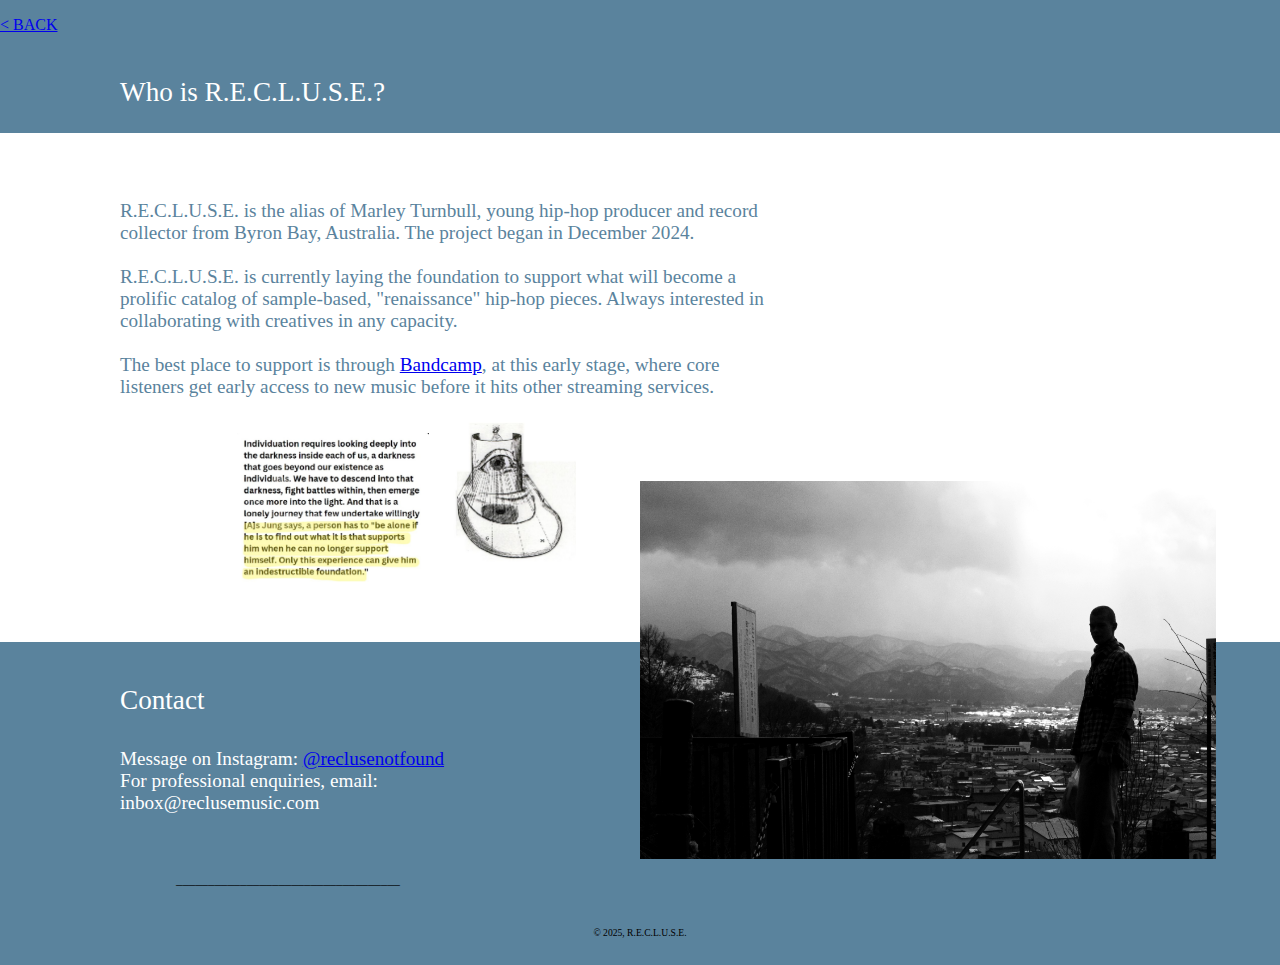
==== about/index.html @ 69113cee "Add files via upload" ====
<!DOCTYPE html>
<html>

<head>
	<meta charset="utf-8">
	<meta name="viewport" content="width=device-width, initial-scale=1">
	<meta name="description" content="New Single 'Heaven Knows' OUT NOW">
	<meta name="author" content="R.E.C.L.U.S.E.">
	<title> R.E.C.L.U.S.E. | About </title>
	<link rel="stylesheet" type="text/css" href="about.css">
	<link rel="shortcut icon" type="icon" href="about_images/eye.jpg">
</head>

<body>

<div class="placeholder">

<p class="back"> <a href="../index.html"> < BACK </a> </p>

<p class="about_t"> Who is R.E.C.L.U.S.E.? </p>

</div>

<div class="placeholder_2">

<p class="about_p">

R.E.C.L.U.S.E. is the alias of Marley Turnbull, young hip-hop producer and record collector from Byron Bay, Australia. The project began in December 2024. <br> <br>
R.E.C.L.U.S.E. is currently laying the foundation to support what will become a prolific catalog of sample-based, "renaissance" hip-hop pieces. Always interested in collaborating with creatives in any capacity. <br> <br>
The best place to support is through <a href="https://reclusenotfound.bandcamp.com" target="_blank">Bandcamp</a>, at this early stage, where core listeners get early access to new music before it hits other streaming services.

</p>

<img class="cemetary"  src="about_images/cemetary.jpg">
<img class="eye" src="about_images/eye.jpg">
<img class="jung" src="about_images/jung.jpg">

</div>

<div class="placeholder">

<p class="contact_t"> Contact </p>

<p class="contact_p"> Message on Instagram: <a href="https://www.instagram.com/reclusenotfound/" target="_blank"> @reclusenotfound </a> <br> For professional enquiries, email: inbox@reclusemusic.com </p>

</div>


<br>
<br>
<p class="divider"> ___________________________________ </p>
<br>

<footer>
	
<p class="footerdesc"> © 2025, R.E.C.L.U.S.E. </p>

</footer>
<br>

</body>



</html>
---- about/about.css ----
body {
background-color: #5a839d;
margin: 0%;
padding: 0%;
}

.back {
	color: white;
	text-decoration: none;
}
.placeholder {
	height: 7.3rem;
	background-color: #5a839d;
	animation: fadeIn 2.5s;
}

.about_t {
	display: block;
	padding-top: 1rem;
	padding-left: 7.5rem;
	color: white;
	font-size: 1.7rem;
}

.placeholder_2 {
	height: 31.8rem;
	background-color: white;
	animation: fadeIn 2.5s;
}

.about_p {
	display: inline-block;
	padding-left: 7.5rem;
	color: #5a839d;
	font-size: 1.2rem;
	max-width: 650px;
	padding-top: 3rem;
}

@keyframes fadeIn {
  0% { opacity: 0; }
  100% { opacity: 1; }
}

.cemetary {
	display: block;
	width:36rem;
	float: right;
	padding: 4rem;
}

.eye {
	display: block;
	width:8.2rem;
	float: right;
	padding: 0rem;
}

.jung {
	display: block;
	width:12rem;
	float: right;
	padding: 1rem;
}

.contact_t {
	padding-top: 1rem;
	padding-left: 7.5rem;
	color: white;
	font-size: 1.7rem;
	text-align: left;
}

.contact_p {
	padding-left: 7.5rem;
	color: white;
	font-size: 1.2rem;
	max-width: 650px;
	padding-top: 0.3rem;
}

.divider {
color: black;
font-size: 0.8rem;
text-align: center;
animation: fadeIn 10s;
margin-top: 3.2rem;
}

.footerdesc {
	color: black;
	font-size: 0.6rem;
	text-align: center;
	animation: fadeIn 8s;
	margin-top: 0.5rem;
/*	text-decoration: underline;*/
}
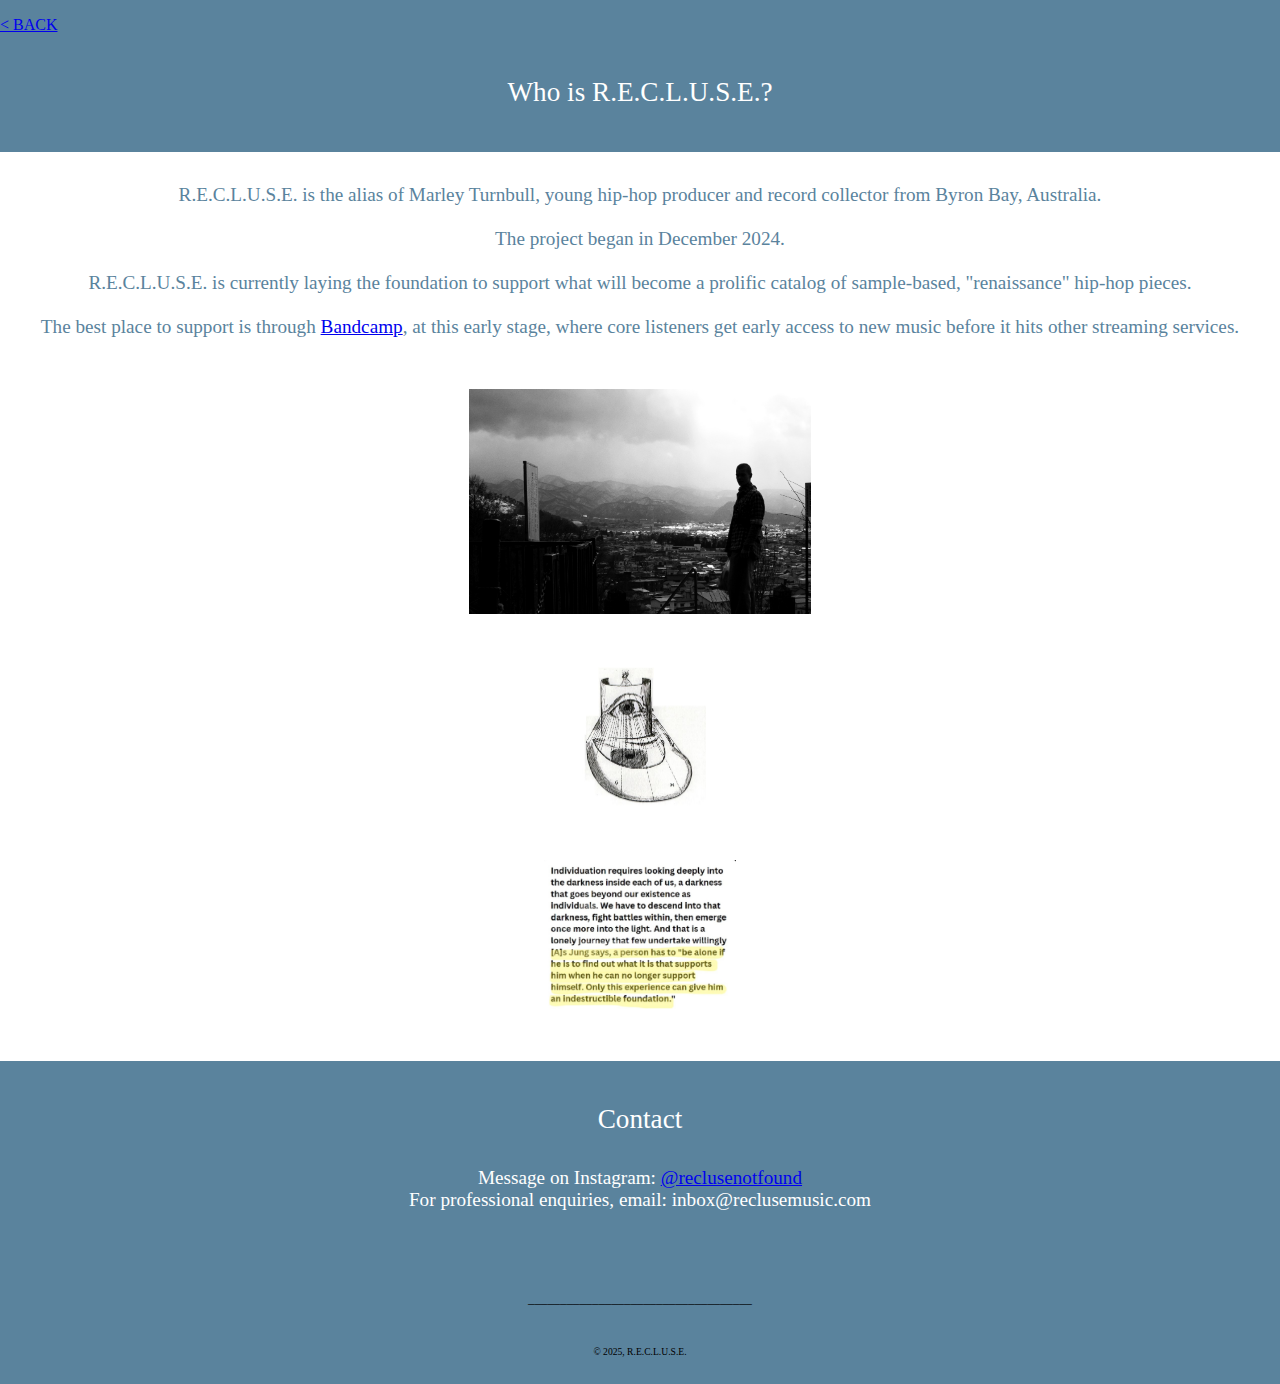
==== commit c78efd94: "index.html" ====
--- a/about/index.html
+++ b/about/index.html
@@ -25,8 +25,8 @@
 
 <p class="about_p">
 
-R.E.C.L.U.S.E. is the alias of Marley Turnbull, young hip-hop producer and record collector from Byron Bay, Australia. The project began in December 2024. <br> <br>
-R.E.C.L.U.S.E. is currently laying the foundation to support what will become a prolific catalog of sample-based, "renaissance" hip-hop pieces. Always interested in collaborating with creatives in any capacity. <br> <br>
+R.E.C.L.U.S.E. is the alias of Marley Turnbull, young hip-hop producer and record collector from Byron Bay, Australia. <br> <br> The project began in December 2024. <br> <br>
+R.E.C.L.U.S.E. is currently laying the foundation to support what will become a prolific catalog of sample-based, "renaissance" hip-hop pieces.<br> <br>
 The best place to support is through <a href="https://reclusenotfound.bandcamp.com" target="_blank">Bandcamp</a>, at this early stage, where core listeners get early access to new music before it hits other streaming services.
 
 </p>
@@ -62,4 +62,4 @@
 
 
 
-</html>+</html>
--- a/about/about.css
+++ b/about/about.css
@@ -17,24 +17,23 @@
 .about_t {
 	display: block;
 	padding-top: 1rem;
-	padding-left: 7.5rem;
+	text-align: center;
 	color: white;
 	font-size: 1.7rem;
 }
 
 .placeholder_2 {
-	height: 31.8rem;
+	height: 56.8rem;
 	background-color: white;
 	animation: fadeIn 2.5s;
 }
 
 .about_p {
-	display: inline-block;
-	padding-left: 7.5rem;
+	display: block;
+	text-align: center;
 	color: #5a839d;
 	font-size: 1.2rem;
-	max-width: 650px;
-	padding-top: 3rem;
+	padding: 2rem;
 }
 
 @keyframes fadeIn {
@@ -44,39 +43,39 @@
 
 .cemetary {
 	display: block;
-	width:36rem;
-	float: right;
-	padding: 4rem;
+	width:21.4rem;
+	margin-left: auto;
+	margin-right: auto;
 }
 
 .eye {
 	display: block;
+	margin-left: auto;
+	margin-right: auto;
 	width:8.2rem;
-	float: right;
-	padding: 0rem;
+	padding: 3rem;
 }
 
 .jung {
 	display: block;
+	margin-left: auto;
+	margin-right: auto;
 	width:12rem;
-	float: right;
-	padding: 1rem;
+	padding: rem;
 }
 
 .contact_t {
 	padding-top: 1rem;
-	padding-left: 7.5rem;
 	color: white;
 	font-size: 1.7rem;
-	text-align: left;
+	text-align: center;
 }
 
 .contact_p {
-	padding-left: 7.5rem;
 	color: white;
 	font-size: 1.2rem;
-	max-width: 650px;
 	padding-top: 0.3rem;
+	text-align: center;
 }
 
 .divider {
@@ -94,4 +93,4 @@
 	animation: fadeIn 8s;
 	margin-top: 0.5rem;
 /*	text-decoration: underline;*/
-}+}
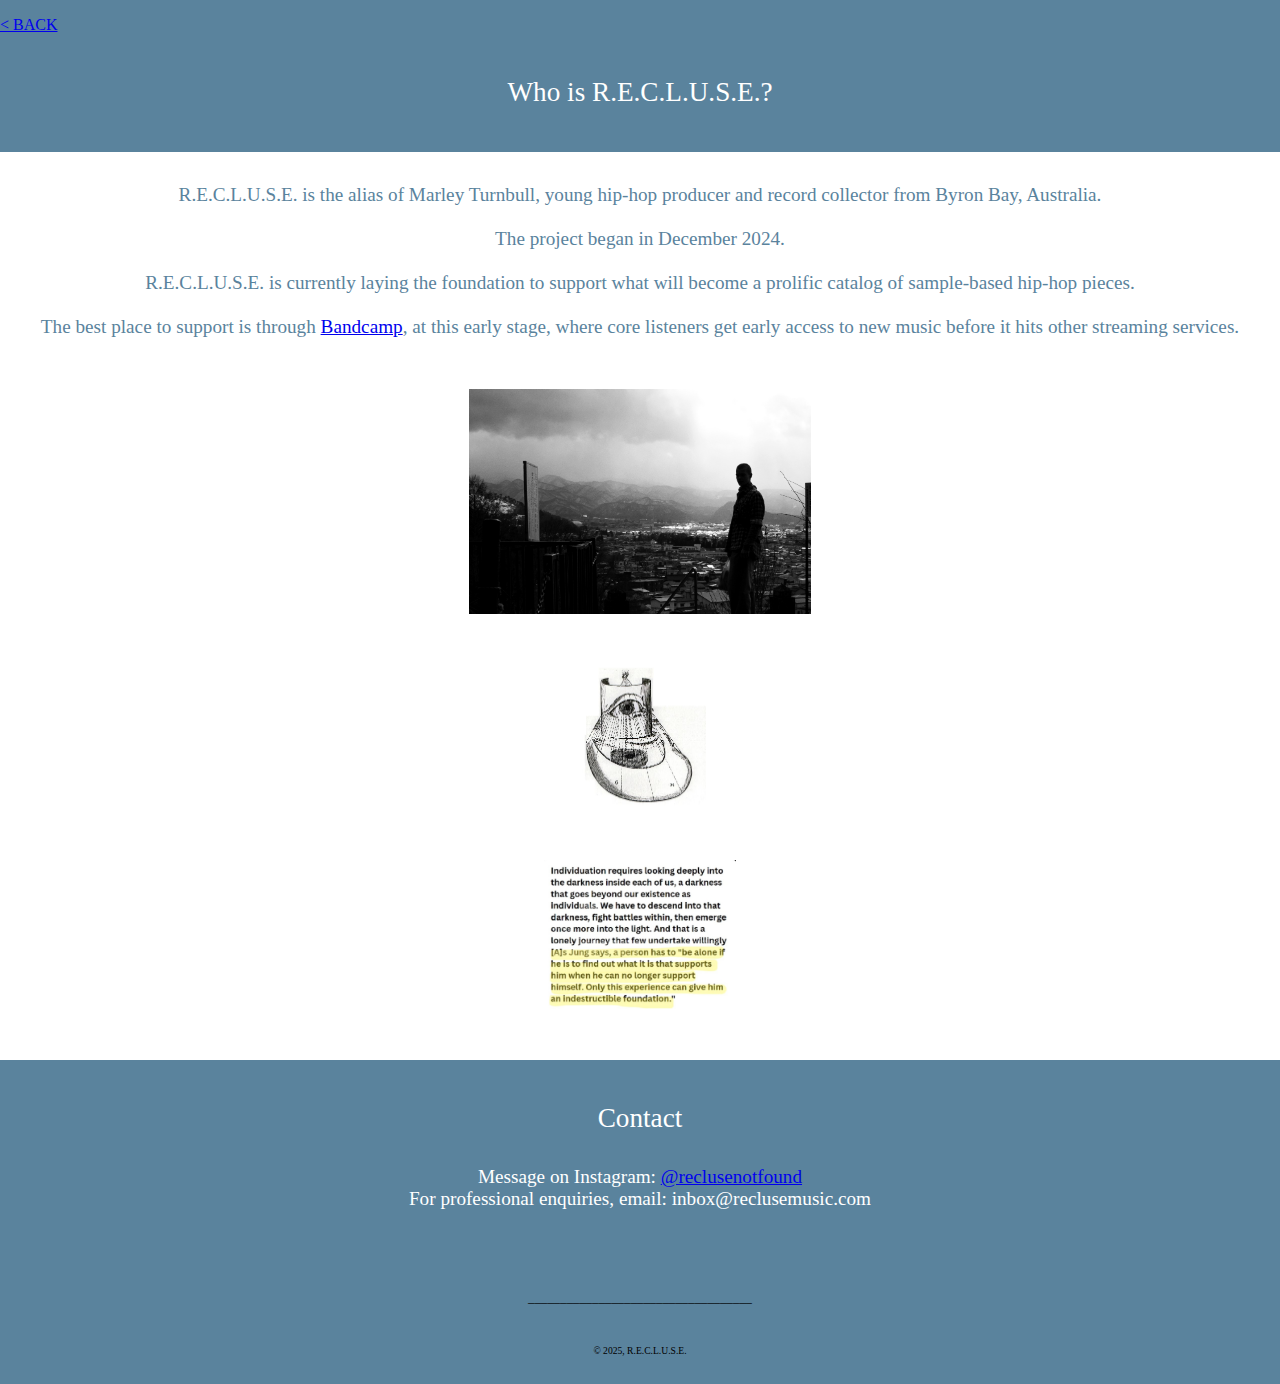
==== commit 52e45494: "index.html" ====
--- a/about/index.html
+++ b/about/index.html
@@ -26,7 +26,7 @@
 <p class="about_p">
 
 R.E.C.L.U.S.E. is the alias of Marley Turnbull, young hip-hop producer and record collector from Byron Bay, Australia. <br> <br> The project began in December 2024. <br> <br>
-R.E.C.L.U.S.E. is currently laying the foundation to support what will become a prolific catalog of sample-based, "renaissance" hip-hop pieces.<br> <br>
+R.E.C.L.U.S.E. is currently laying the foundation to support what will become a prolific catalog of sample-based hip-hop pieces.<br> <br>
 The best place to support is through <a href="https://reclusenotfound.bandcamp.com" target="_blank">Bandcamp</a>, at this early stage, where core listeners get early access to new music before it hits other streaming services.
 
 </p>
--- a/about/about.css
+++ b/about/about.css
@@ -7,6 +7,7 @@
 .back {
 	color: white;
 	text-decoration: none;
+	animation: fadeIn 2.5s;
 }
 .placeholder {
 	height: 7.3rem;
@@ -20,10 +21,10 @@
 	text-align: center;
 	color: white;
 	font-size: 1.7rem;
+	animation: fadeIn 3.5s;
 }
 
 .placeholder_2 {
-	height: 56.8rem;
 	background-color: white;
 	animation: fadeIn 2.5s;
 }
@@ -34,6 +35,7 @@
 	color: #5a839d;
 	font-size: 1.2rem;
 	padding: 2rem;
+	animation: fadeIn 5.5s;
 }
 
 @keyframes fadeIn {
@@ -46,6 +48,7 @@
 	width:21.4rem;
 	margin-left: auto;
 	margin-right: auto;
+	animation: fadeIn 7s;
 }
 
 .eye {
@@ -54,6 +57,7 @@
 	margin-right: auto;
 	width:8.2rem;
 	padding: 3rem;
+	animation: fadeIn 7s;
 }
 
 .jung {
@@ -61,7 +65,8 @@
 	margin-left: auto;
 	margin-right: auto;
 	width:12rem;
-	padding: rem;
+	padding-bottom: 3rem;
+	animation: fadeIn 7s;
 }
 
 .contact_t {
@@ -69,6 +74,7 @@
 	color: white;
 	font-size: 1.7rem;
 	text-align: center;
+	animation: fadeIn 5s;
 }
 
 .contact_p {
@@ -76,6 +82,7 @@
 	font-size: 1.2rem;
 	padding-top: 0.3rem;
 	text-align: center;
+	animation: fadeIn 5s;
 }
 
 .divider {
